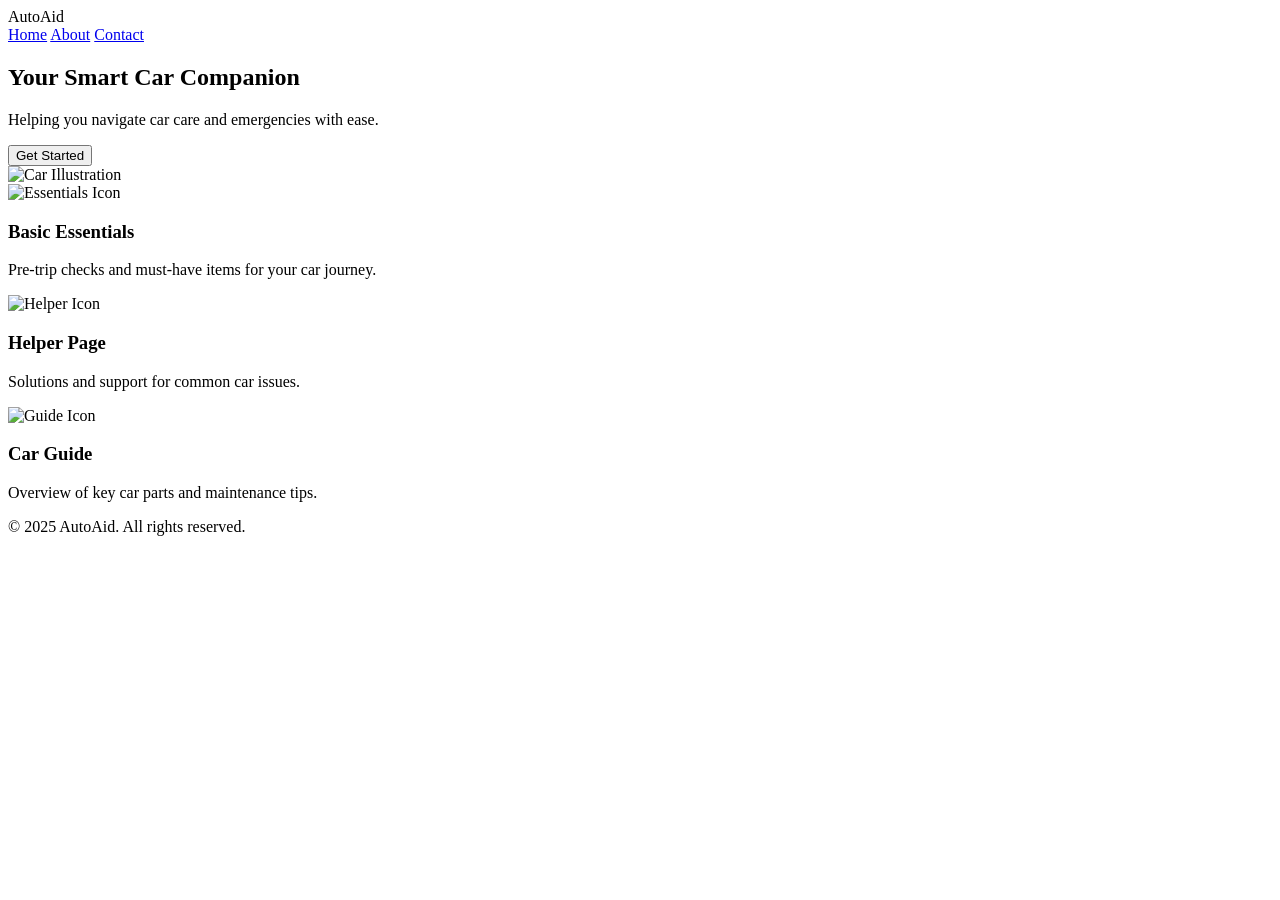
==== index.html @ ea2bafdf "Prototype Intialization" ====
<!DOCTYPE html>
<html lang="en">
  <head>
    <meta charset="UTF-8" />
    <meta name="viewport" content="width=device-width, initial-scale=1.0" />
    <title>AutoAid - Your Smart Car Companion</title>
    <link rel="stylesheet" href="style.css">
  </head>
  <body>
    <header>
      <div class="logo">AutoAid</div>
      <nav>
        <a href="#">Home</a>
        <a href="#">About</a>
        <a href="#">Contact</a>
      </nav>
    </header>



    <section class="main">
      <div class="main-text">
        <h1>Your Smart Car Companion</h1>
        <p>Helping you navigate car care and emergencies with ease.</p>
        <button class="btn">Get Started</button>
      </div>
      <img
        src="https://cdn-icons-png.flaticon.com/512/7436/7436405.png"
        alt="Car Illustration"
      />
    </section>

    <section class="sections">
      <div class="card">
        <img
          src="https://cdn-icons-png.flaticon.com/512/1048/1048948.png"
          alt="Essentials Icon"
        />
        <h3>Basic Essentials</h3>
        <p>Pre-trip checks and must-have items for your car journey.</p>
      </div>
      <div class="card">
        <img
          src="https://cdn-icons-png.flaticon.com/512/2950/2950214.png"
          alt="Helper Icon"
        />
        <h3>Helper Page</h3>
        <p>Solutions and support for common car issues.</p>
      </div>
      <div class="card">
        <img
          src="https://cdn-icons-png.flaticon.com/512/1076/1076877.png"
          alt="Guide Icon"
        />
        <h3>Car Guide</h3>
        <p>Overview of key car parts and maintenance tips.</p>
      </div>
    </section>





    <footer>&copy; 2025 AutoAid. All rights reserved.</footer>
  </body>
</html>
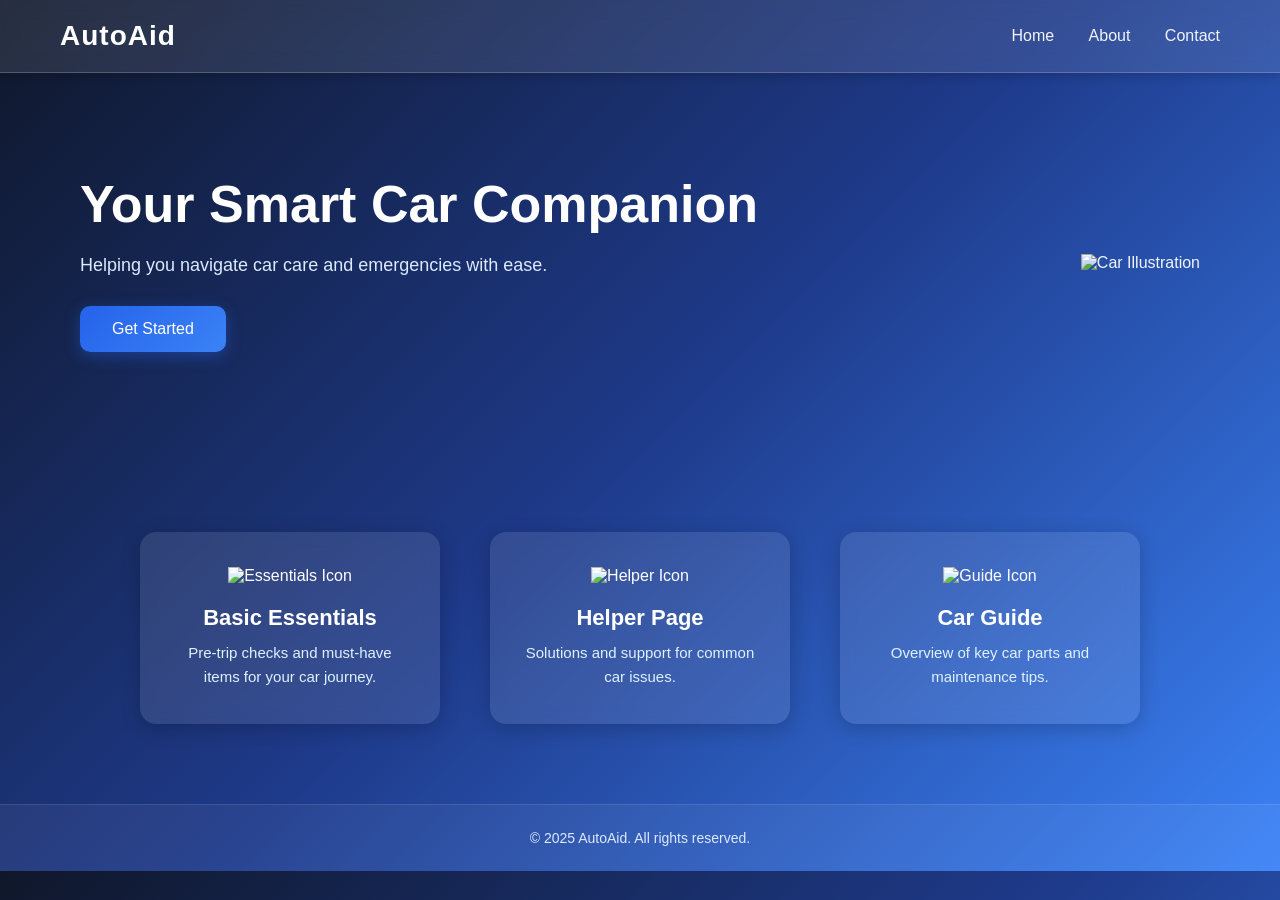
==== commit 7135a75b: "added style sheet" ====
--- a/index.html
+++ b/index.html
@@ -4,7 +4,7 @@
     <meta charset="UTF-8" />
     <meta name="viewport" content="width=device-width, initial-scale=1.0" />
     <title>AutoAid - Your Smart Car Companion</title>
-    <link rel="stylesheet" href="style.css">
+    <link rel="stylesheet" href="style.css" />
   </head>
   <body>
     <header>
@@ -15,6 +15,7 @@
         <a href="#">Contact</a>
       </nav>
     </header>
+
 
 
 
@@ -59,8 +60,6 @@
 
 
 
-
-
     <footer>&copy; 2025 AutoAid. All rights reserved.</footer>
   </body>
 </html>
--- a/style.css
+++ b/style.css
@@ -0,0 +1,164 @@
+* {
+  margin: 0;
+  padding: 0;
+  box-sizing: border-box;
+  font-family: "Poppins", sans-serif;
+}
+
+body {
+  background: linear-gradient(135deg, #0f172a, #1e3a8a, #3b82f6);
+  color: #f1f5f9;
+  overflow-x: hidden;
+}
+
+header {
+  display: flex;
+  justify-content: space-between;
+  align-items: center;
+  padding: 20px 60px;
+  background-color: rgba(255, 255, 255, 0.1);
+  backdrop-filter: blur(10px);
+  box-shadow: 0 2px 10px rgba(0, 0, 0, 0.2);
+  border-bottom: 1px solid rgba(255, 255, 255, 0.2);
+}
+
+.logo {
+  font-size: 28px;
+  font-weight: bold;
+  color: #ffffff;
+  letter-spacing: 1px;
+}
+
+nav a {
+  text-decoration: none;
+  color: #f1f5f9;
+  margin-left: 30px;
+  font-weight: 500;
+  transition: color 0.3s;
+}
+
+nav a:hover {
+  color: #93c5fd;
+}
+
+.main {
+  display: flex;
+  justify-content: space-between;
+  align-items: center;
+  padding: 100px 80px;
+}
+
+.mian-text {
+  max-width: 50%;
+  animation: fadeInUp 1s ease-in-out;
+}
+
+.main-text h1 {
+  font-size: 52px;
+  color: #ffffff;
+  margin-bottom: 20px;
+  line-height: 1.2;
+}
+
+.main-text p {
+  font-size: 18px;
+  color: #dbeafe;
+  margin-bottom: 30px;
+}
+
+.btn {
+  background: linear-gradient(135deg, #2563eb, #3b82f6);
+  color: white;
+  padding: 14px 32px;
+  border: none;
+  border-radius: 10px;
+  font-size: 16px;
+  cursor: pointer;
+  transition: all 0.3s;
+  box-shadow: 0 4px 15px rgba(37, 99, 235, 0.4);
+}
+
+.btn:hover {
+  background: linear-gradient(135deg, #1d4ed8, #2563eb);
+  transform: translateY(-2px);
+  box-shadow: 0 6px 20px rgba(37, 99, 235, 0.5);
+}
+
+.hero img {
+  width: 420px;
+  filter: drop-shadow(0 4px 10px rgba(0, 0, 0, 0.3));
+  animation: fadeIn 1.2s ease-in-out;
+}
+
+@keyframes fadeInUp {
+  0% {
+    opacity: 0;
+    transform: translateY(40px);
+  }
+  100% {
+    opacity: 1;
+    transform: translateY(0);
+  }
+}
+
+@keyframes fadeIn {
+  0% {
+    opacity: 0;
+  }
+  100% {
+    opacity: 1;
+  }
+}
+
+.sections {
+  display: flex;
+  justify-content: center;
+  gap: 50px;
+  margin: 80px auto;
+  max-width: 1100px;
+  flex-wrap: wrap;
+}
+
+.card {
+  background: rgba(255, 255, 255, 0.1);
+  backdrop-filter: blur(8px);
+  border-radius: 16px;
+  padding: 35px;
+  width: 300px;
+  text-align: center;
+  box-shadow: 0 4px 20px rgba(0, 0, 0, 0.2);
+  transition: all 0.4s ease;
+}
+
+.card:hover {
+  transform: translateY(-8px) scale(1.03);
+  background: rgba(255, 255, 255, 0.15);
+}
+
+.card img {
+  width: 60px;
+  margin-bottom: 20px;
+  filter: brightness(1.1);
+}
+
+.card h3 {
+  color: #ffffff;
+  margin-bottom: 10px;
+  font-size: 22px;
+}
+
+.card p {
+  color: #e0f2fe;
+  font-size: 15px;
+  line-height: 1.6;
+}
+
+footer {
+  text-align: center;
+  padding: 25px;
+  background-color: rgba(255, 255, 255, 0.05);
+  color: #dbeafe;
+  font-size: 14px;
+  border-top: 1px solid rgba(255, 255, 255, 0.1);
+  margin-top: 40px;
+}
